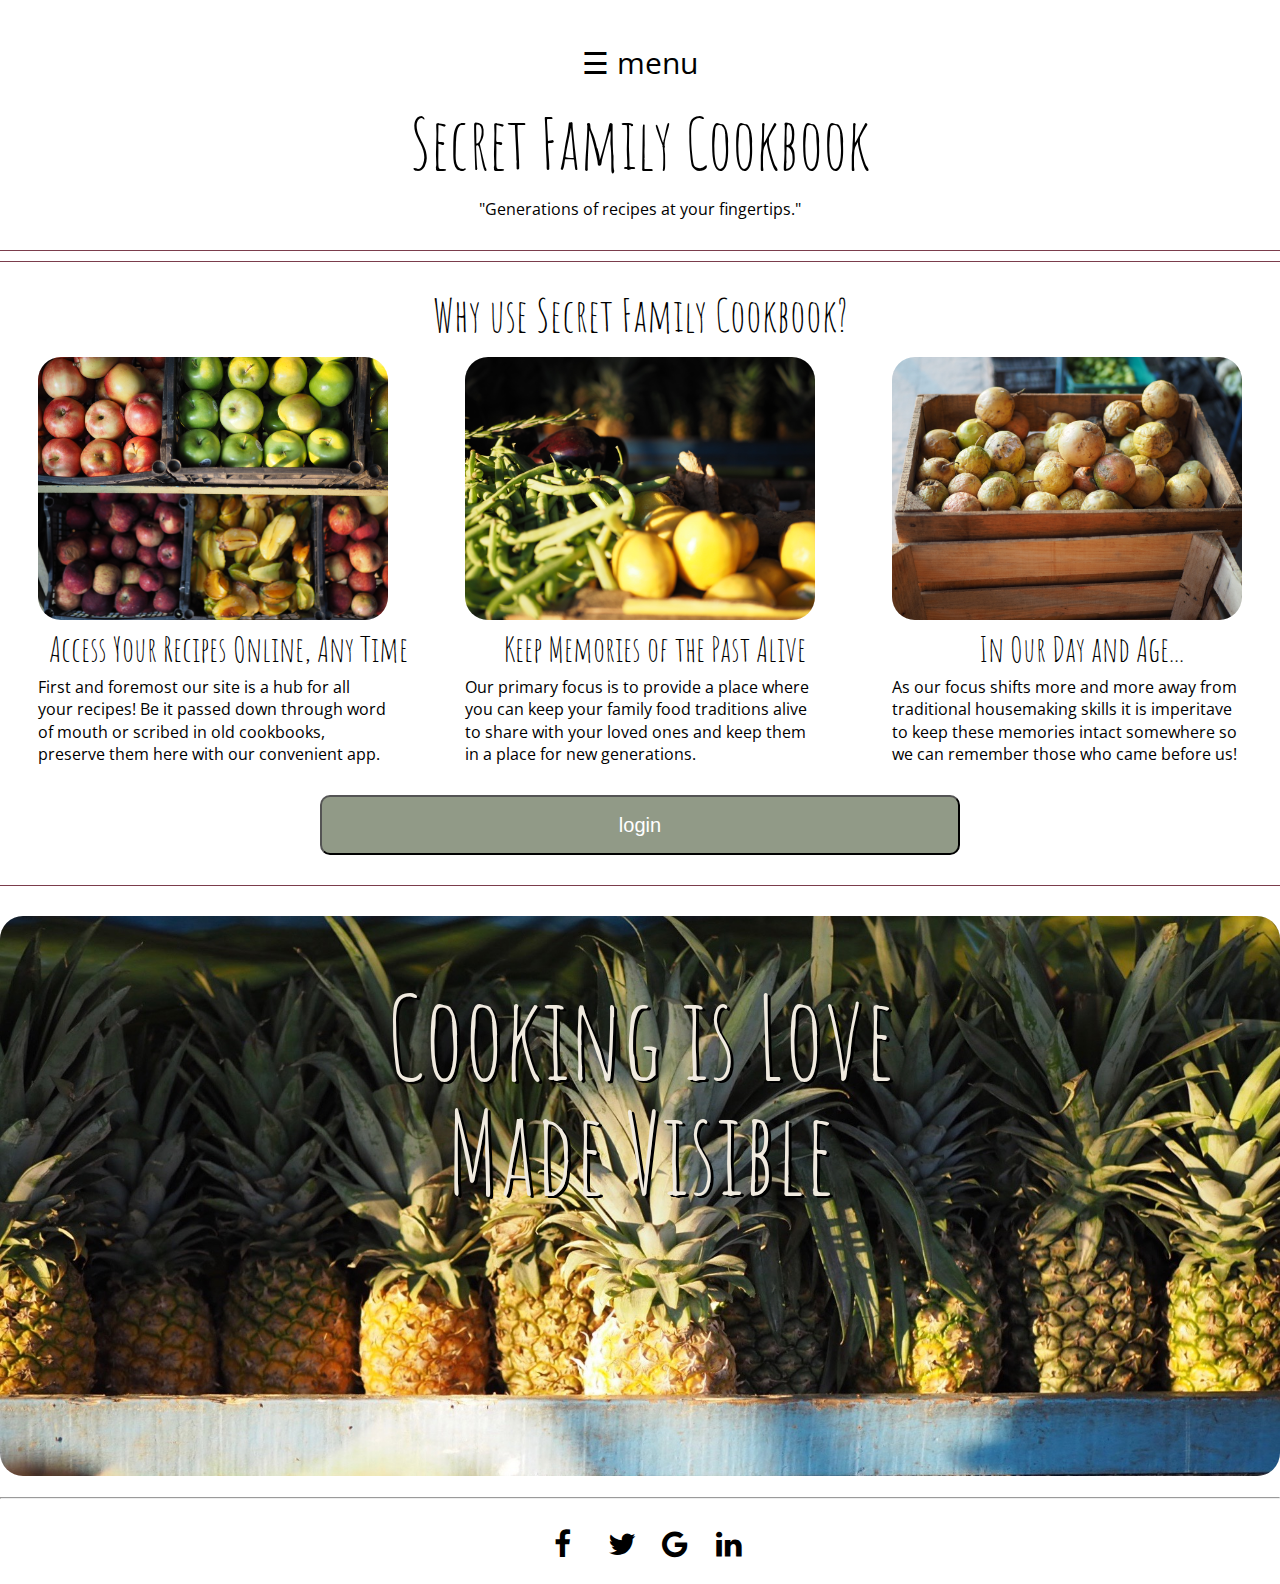
==== index.html @ 307d950d "Replaced lorem ipsum with text content, made adustments to the bottom img text, fixed some of the co" ====
<!DOCTYPE html>
<html lang="en" dir="ltr">
  <head>
    <meta charset="utf-8">
    <meta name="viewport" content="width=device-width, initial-scale=1">
    <title>Secret Family Cookbook App Marketing Page</title>
    <link href="https://fonts.googleapis.com/css?family=Amatic+SC|Open+Sans+Condensed:300&display=swap" rel="stylesheet">
    <link rel="stylesheet" href="https://cdnjs.cloudflare.com/ajax/libs/font-awesome/4.7.0/css/font-awesome.min.css">
    <link href="css/index.css" type="text/css" rel="stylesheet"/>
    <script src="js/index.js" type="text/javascript"></script>
  </head>

<body class="home">
  
  <div class="navBox">
      <div id="myNav" class="overlay">
        <a href="javascript:void(0)" class="closebtn" onclick="closeNav()">&times;</a>
          <div class="overlay-content">
            a href="about.html">About</a>
            <a href="#">Contact</a>
          </div>
      </div>
  </div>

  <span style="font-size:30px;cursor:pointer" onclick="openNav()">&#9776; menu</span>

    <!-- <nav>
      <a href="#">about us </a>
      <a href="#">contact</a>
    </nav> -->

</div>
<div class="h1Mission">


    <h1>Secret Family Cookbook</h1>
      <p>"Generations of recipes at your fingertips."</p>



</div>
<div class="midPageTxt">


      <h2>Why use Secret Family Cookbook?</h2>
</div>

<div class="artsBox">




      <article class="photoPbox">
        <img src="img/P1100345.jpg" alt="">
        <h3>Access Your Recipes Online, Any Time</h3>
          <p>First and foremost our site is a hub for all your recipes!
          Be it passed down through word of mouth or scribed in
          old cookbooks, preserve them here with our convenient app.
          </p>
      </article>




      <article class="photoPbox">
        <img src="img/P1100347.jpg" alt="">
        <h3>Keep Memories of the Past Alive</h3>
          <p>Our primary focus is to provide a place where you can keep your family food traditions alive
            to share with your loved ones and keep them in a place for new generations. 
          </p>
      </article>




      <article class="photoPbox">
        <img src="img/P1100343.jpg" alt="">
          <h3>In Our Day and Age...</h3>
            <p>As our focus shifts more and more away from traditional housemaking skills it is
            imperitave to keep these memories intact somewhere so we can remember those who came before us!</p>

      </article>
      </div>
<div class="btn-center">
<button type="button" name="button">login</button>
</div>




<article class="fullImgTxt">
  <img src="img/IMG_0808.jpg" alt="">
  <div class="imgText">

  <h2>Cooking is Love Made Visible</h2>
</div>
</article>

<hr>

<footer>
  <a href="#" class="fa fa-facebook"></a>
  <a href="#" class="fa fa-twitter"></a>
  <a href="#" class="fa fa-google"></a>
  <a href="#" class="fa fa-linkedin"></a>

</footer>


  </body>
</html>
---- css/index.css ----
.flexCenter {
  display: flex;
  justify-content: center;
}
@keyframes headcolor {
  from {
    text-shadow: inherit;
  }
  to {
    text-shadow: 2px 2px #BA906D;
  }
}
/* http://meyerweb.com/eric/tools/css/reset/
   v2.0 | 20110126
   License: none (public domain)
*/
html,
body,
div,
span,
applet,
object,
iframe,
h1,
h2,
h3,
h4,
h5,
h6,
p,
blockquote,
pre,
a,
abbr,
acronym,
address,
big,
cite,
code,
del,
dfn,
em,
img,
ins,
kbd,
q,
s,
samp,
small,
strike,
strong,
sub,
sup,
tt,
var,
b,
u,
i,
center,
dl,
dt,
dd,
ol,
ul,
li,
fieldset,
form,
label,
legend,
table,
caption,
tbody,
tfoot,
thead,
tr,
th,
td,
article,
aside,
canvas,
details,
embed,
figure,
figcaption,
footer,
header,
hgroup,
menu,
nav,
output,
ruby,
section,
summary,
time,
mark,
audio,
video {
  margin: 0;
  padding: 0;
  border: 0;
  font-size: 100%;
  font: inherit;
  vertical-align: baseline;
}
/* HTML5 display-role reset for older browsers */
article,
aside,
details,
figcaption,
figure,
footer,
header,
hgroup,
menu,
nav,
section {
  display: block;
}
body {
  line-height: 1;
}
ol,
ul {
  list-style: none;
}
blockquote,
q {
  quotes: none;
}
blockquote:before,
blockquote:after,
q:before,
q:after {
  content: '';
  content: none;
}
table {
  border-collapse: collapse;
  border-spacing: 0;
}
* {
  box-sizing: border-box;
}
html {
  font-size: 62.5%;
}
html,
body {
  font-family: 'Open Sans Condensed', sans-serif;
  color: black;
}
@media (max-width: 500px) {
  html,
  body {
    margin-right: 5px;
    margin-left: 5px;
  }
}
h1,
h2,
h3,
h4,
h5 {
  font-family: 'Amatic SC', cursive;
  color: black;
}
h1 {
  font-size: 7rem;
  padding-bottom: 2rem;
  padding-top: 3rem;
}
h2 {
  font-size: 4.5rem;
}
@media (max-width: 800px) {
  h2 {
    font-size: 4.5rem;
  }
}
h3 {
  font-size: 3.5rem;
}
p {
  font-size: 1.6rem;
  line-height: 1.4;
}
@media (max-width: 800px) {
  p {
    width: 85%;
    margin: 20px auto;
  }
}
.overlay {
  height: 0%;
  width: 100%;
  position: absolute;
  z-index: 1;
  top: 0;
  left: 0;
  background-color: #000000;
  background-color: rgba(0, 0, 0, 0.9);
  overflow-y: hidden;
  transition: 0.5s;
}
.overlay-content {
  position: relative;
  top: 25%;
  width: 100%;
  text-align: center;
  margin-top: 0;
  display: flex;
  flex-direction: row;
  justify-content: space-evenly;
}
.overlay a {
  padding: 0;
  text-decoration: none;
  font-size: 36px;
  color: #818181;
  display: flex;
  flex-direction: row;
  transition: 0.3s;
}
span {
  display: flex;
  justify-content: center;
  padding-top: 3rem;
}
.overlay a:hover,
.overlay a:focus {
  color: #f1f1f1;
}
.overlay .closebtn {
  position: absolute;
  top: 2px;
  right: 45px;
  font-size: 60px;
}
@media (max-width: 500px) {
  .overlay {
    overflow-y: auto;
  }
  .overlay a {
    font-size: 20px;
  }
  .overlay .closebtn {
    font-size: 40px;
    top: 15px;
    right: 35px;
  }
}
footer {
  display: flex;
  justify-content: center;
}
.fa {
  padding: 20px;
  font-size: 30px;
  width: 50px;
  text-align: center;
  text-decoration: none;
  margin: 5px 2px;
  color: black;
}
a {
  font-size: 2rem;
  padding-right: 2rem;
  text-decoration: none;
  color: #7B3D4C;
}
@media (max-width: 500px) {
  a {
    padding: 5px;
    margin-right: 40px;
    font-size: 3rem;
  }
}
@media (max-width: 800px) {
  a {
    margin-left: 20px;
    padding: 5px;
    font-size: 2.5rem;
  }
}
.navBox {
  display: flex;
  justify-content: center;
  padding-right: 8rem;
  margin-top: 18px;
}
@media (max-width: 500px) {
  .navBox {
    display: flex;
    justify-content: center;
  }
}
@media (max-width: 800px) {
  .navBox {
    margin-left: 100px;
  }
}
h1,
p,
.midPageTxt {
  display: flex;
  justify-content: center;
}
.h1Mission {
  border-bottom: 1.5px solid #7B3D4C;
  padding-bottom: 3rem;
  margin-bottom: 1rem;
}
.midPageTxt {
  border-top: 1.5px solid #7B3D4C;
  padding-top: 3rem;
  margin-bottom: 2rem;
}
.artsBox {
  display: flex;
  flex-direction: row;
  justify-content: space-around;
}
@media (max-width: 500px) {
  .artsBox {
    flex-direction: column;
    flex-wrap: wrap;
    align-items: center;
  }
}
@media (max-width: 800px) {
  .artsBox {
    flex-direction: column;
    flex-wrap: nowrap;
    align-items: center;
  }
}
.photoPbox {
  width: 35rem;
  height: auto;
}
@media (max-width: 800px) {
  .photoPbox {
    width: 75%;
  }
}
@media (max-width: 500px) {
  .photoPbox img {
    margin: 10px auto;
  }
}
img {
  width: 100%;
  border-radius: 23px;
}
h3 {
  width: 103%;
  margin: 10px;
  text-align: center;
}
@media (max-width: 500px) {
  h3 {
    margin-top: 8px;
    margin-bottom: 8px;
  }
}
@media (max-width: 800px) {
  h3 {
    margin-top: 20px;
    margin-bottom: 10px;
    text-align: center;
    font-size: 6rem;
  }
}
@media (max-width: 500px) {
  h3 {
    margin-top: 8px;
    margin-bottom: 8px;
  }
}
@media (max-width: 800px) {
  h3 {
    margin-top: 20px;
    margin-bottom: 10px;
    text-align: center;
    font-size: 6rem;
  }
}
.btn-center {
  display: flex;
  justify-content: center;
}
button {
  border-radius: 1rem;
  font-size: 2rem;
  width: 50%;
  background-color: #919A87;
  color: white;
  height: 6rem;
  margin-bottom: 3rem;
  margin-top: 3rem;
}
.fullImgTxt {
  position: relative;
  text-align: center;
  color: white;
  border-top: 1.5px solid #7B3D4C;
  padding-top: 3rem;
  margin-bottom: 2rem;
}
@media (max-width: 500px) {
  .fullImgTxt {
    height: 260px;
  }
}
.imgText {
  position: absolute;
  top: 35%;
  left: 50%;
  transform: translate(-50%, -50%);
}
@media (max-width: 500px) {
  .imgText {
    width: 100%;
  }
}
@media (max-width: 800px) {
  .imgText {
    height: 100px;
    width: 80%;
  }
}
.imgText h2 {
  color: #F0EADF;
  text-shadow: 2px 2px #000000;
  text-shadow: 3px 2px #000000;
  font-size: 11.5rem;
}
@media (max-width: 500px) {
  .imgText h2 {
    font-size: 4rem;
  }
}
.aboutHome {
  background-image: image("img/IMG_0808.jpg");
}
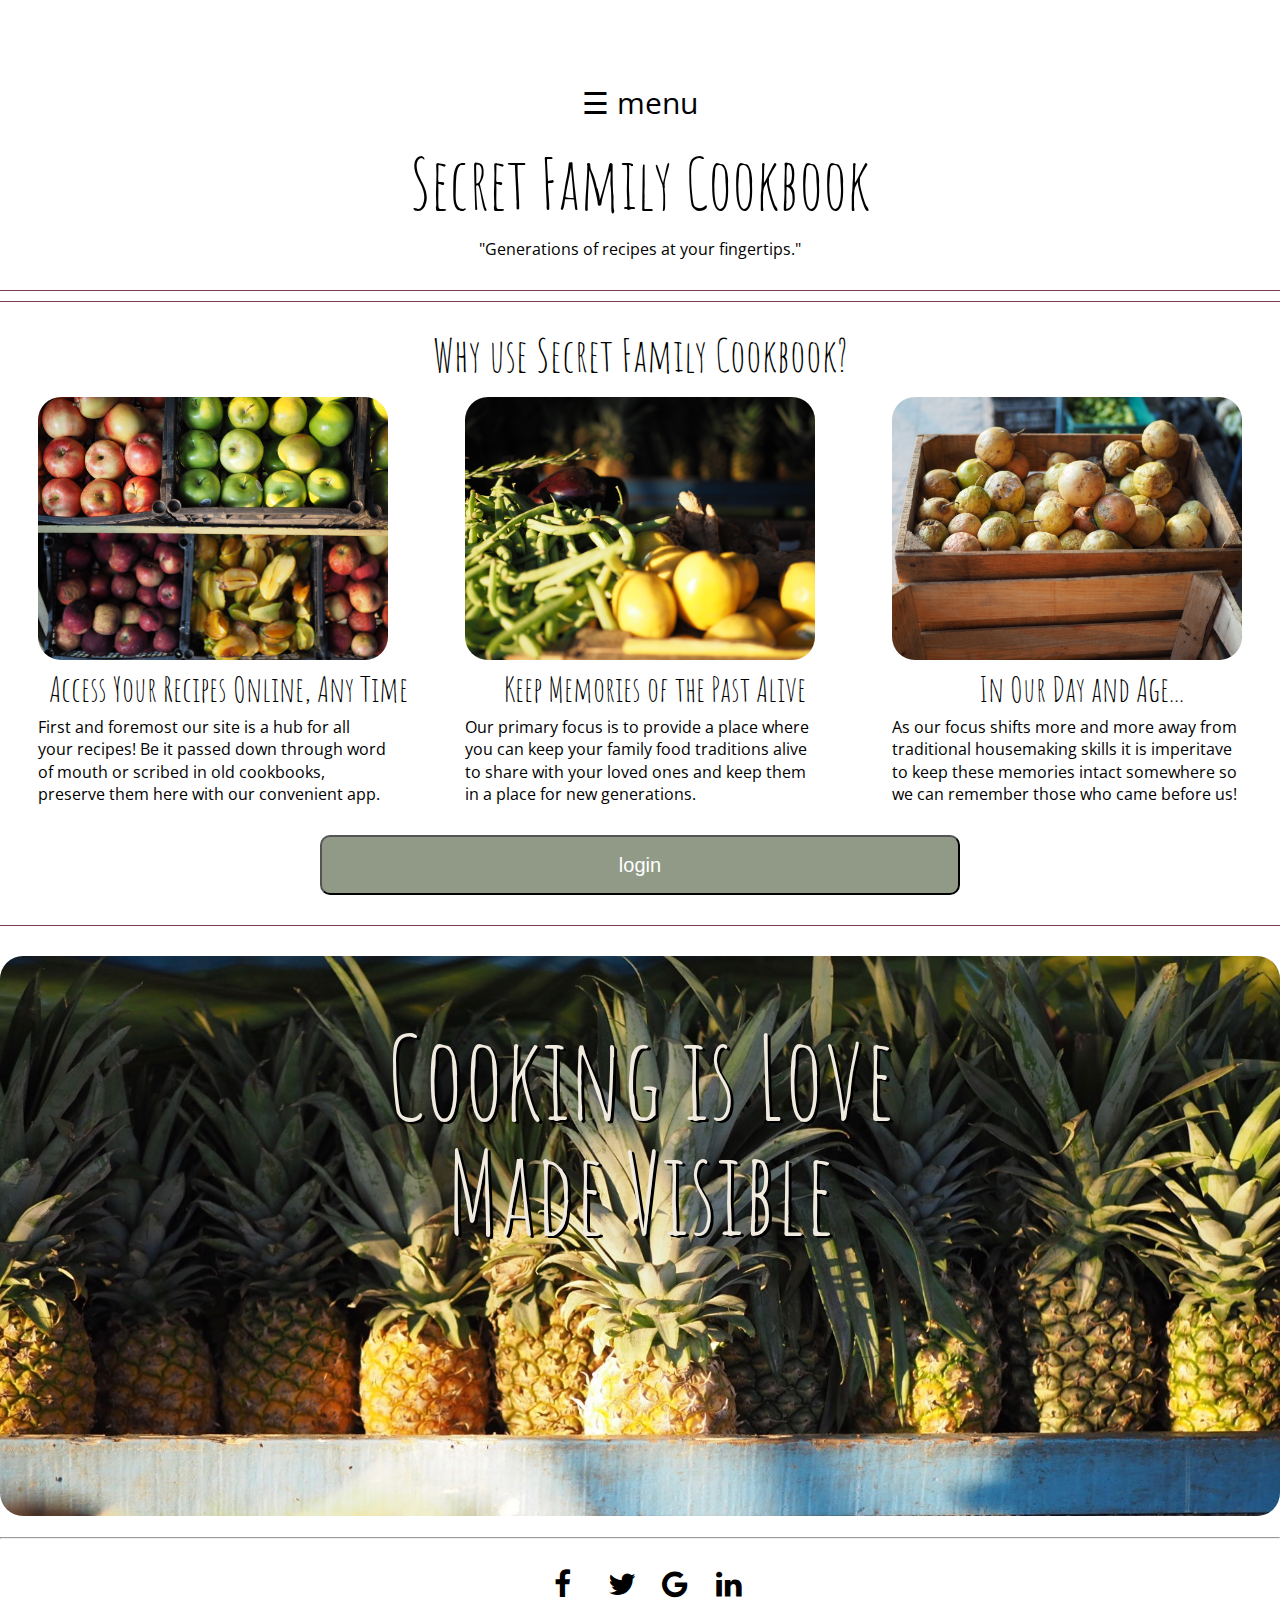
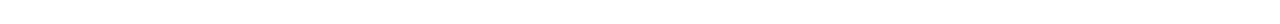
==== commit 3b4ad0d8: "Fixed the width of the collapsible navigation at desktop screen" ====
--- a/index.html
+++ b/index.html
@@ -16,13 +16,14 @@
       <div id="myNav" class="overlay">
         <a href="javascript:void(0)" class="closebtn" onclick="closeNav()">&times;</a>
           <div class="overlay-content">
-            a href="about.html">About</a>
+            <a href="index.html">Home</a>
+            <a href="about.html">About</a>
             <a href="#">Contact</a>
           </div>
       </div>
   </div>
 
-  <span style="font-size:30px;cursor:pointer" onclick="openNav()">&#9776; menu</span>
+  <span class="navbtn" style="font-size:30px;cursor:pointer" onclick="openNav()">&#9776; menu</span>
 
     <!-- <nav>
       <a href="#">about us </a>
--- a/css/index.css
+++ b/css/index.css
@@ -202,6 +202,9 @@
   overflow-y: hidden;
   transition: 0.5s;
 }
+.navbtn {
+  margin-top: 40px;
+}
 .overlay-content {
   position: relative;
   top: 25%;
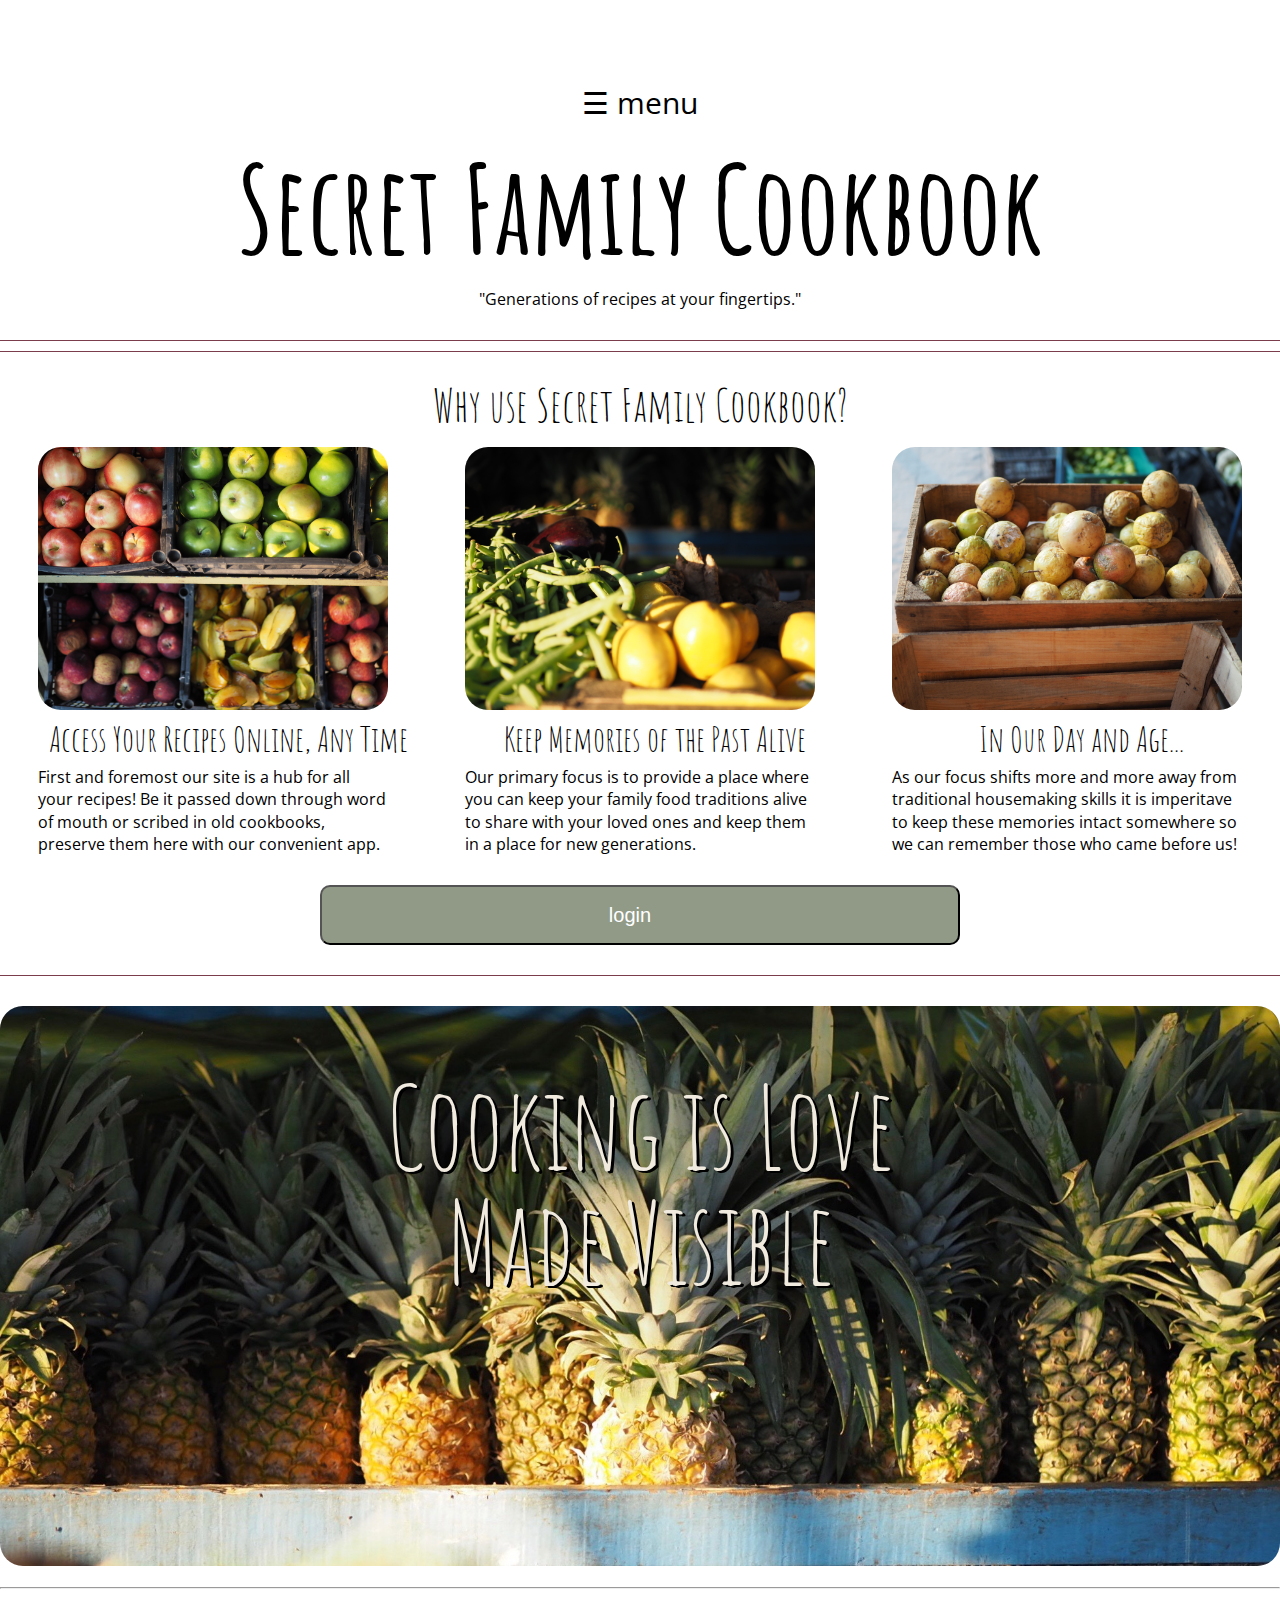
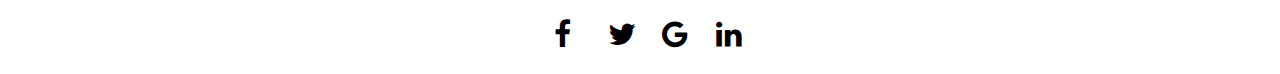
==== commit 18c440bc: "Merge branch 'andrew-bastian' of https://github.com/lambda-secretcookbook/cookbook-marketing into an" ====
--- a/index.html
+++ b/index.html
@@ -11,24 +11,18 @@
   </head>
 
 <body class="home">
-  
+
   <div class="navBox">
       <div id="myNav" class="overlay">
         <a href="javascript:void(0)" class="closebtn" onclick="closeNav()">&times;</a>
           <div class="overlay-content">
             <a href="index.html">Home</a>
             <a href="about.html">About</a>
-            <a href="#">Contact</a>
           </div>
       </div>
   </div>
 
   <span class="navbtn" style="font-size:30px;cursor:pointer" onclick="openNav()">&#9776; menu</span>
-
-    <!-- <nav>
-      <a href="#">about us </a>
-      <a href="#">contact</a>
-    </nav> -->
 
 </div>
 <div class="h1Mission">
@@ -67,7 +61,7 @@
         <img src="img/P1100347.jpg" alt="">
         <h3>Keep Memories of the Past Alive</h3>
           <p>Our primary focus is to provide a place where you can keep your family food traditions alive
-            to share with your loved ones and keep them in a place for new generations. 
+            to share with your loved ones and keep them in a place for new generations.
           </p>
       </article>
 
@@ -83,7 +77,9 @@
       </article>
       </div>
 <div class="btn-center">
-<button type="button" name="button">login</button>
+<button type="button" name="button">
+<a href="https://secret-cookbook-app.netlify.com/">login</a>
+</button>
 </div>
 
 
--- a/css/index.css
+++ b/css/index.css
@@ -165,16 +165,34 @@
   color: black;
 }
 h1 {
-  font-size: 7rem;
+  font-size: 12rem;
   padding-bottom: 2rem;
   padding-top: 3rem;
+  font-weight: bold;
+}
+@media (max-width: 500px) {
+  h1 {
+    font-size: 7rem;
+  }
+}
+@media (max-width: 800px) {
+  h1 {
+    font-size: 12rem;
+    text-align: center;
+  }
 }
 h2 {
   font-size: 4.5rem;
 }
 @media (max-width: 800px) {
   h2 {
-    font-size: 4.5rem;
+    font-size: 8rem;
+  }
+}
+@media (max-width: 500px) {
+  h2 {
+    width: 75%;
+    text-align: center;
   }
 }
 h3 {
@@ -202,9 +220,6 @@
   overflow-y: hidden;
   transition: 0.5s;
 }
-.navbtn {
-  margin-top: 40px;
-}
 .overlay-content {
   position: relative;
   top: 25%;
@@ -251,6 +266,9 @@
     top: 15px;
     right: 35px;
   }
+}
+.navbtn {
+  margin-top: 40px;
 }
 footer {
   display: flex;
@@ -299,7 +317,7 @@
 }
 @media (max-width: 800px) {
   .navBox {
-    margin-left: 100px;
+    margin-top: 6rem;
   }
 }
 h1,
@@ -372,6 +390,7 @@
     margin-bottom: 10px;
     text-align: center;
     font-size: 6rem;
+    width: 100%;
   }
 }
 @media (max-width: 500px) {
@@ -402,6 +421,11 @@
   margin-bottom: 3rem;
   margin-top: 3rem;
 }
+.btn-center a {
+  color: white;
+  text-decoration: none;
+  margin: 0px;
+}
 .fullImgTxt {
   position: relative;
   text-align: center;
@@ -440,9 +464,14 @@
 }
 @media (max-width: 500px) {
   .imgText h2 {
-    font-size: 4rem;
-  }
-}
-.aboutHome {
-  background-image: image("img/IMG_0808.jpg");
-}
+    font-size: 6rem;
+    width: 100%;
+  }
+}
+@media (max-width: 320px) {
+  .imgText h2 {
+    font-size: 3rem;
+    margin-top: 38px;
+    text-align: center;
+  }
+}
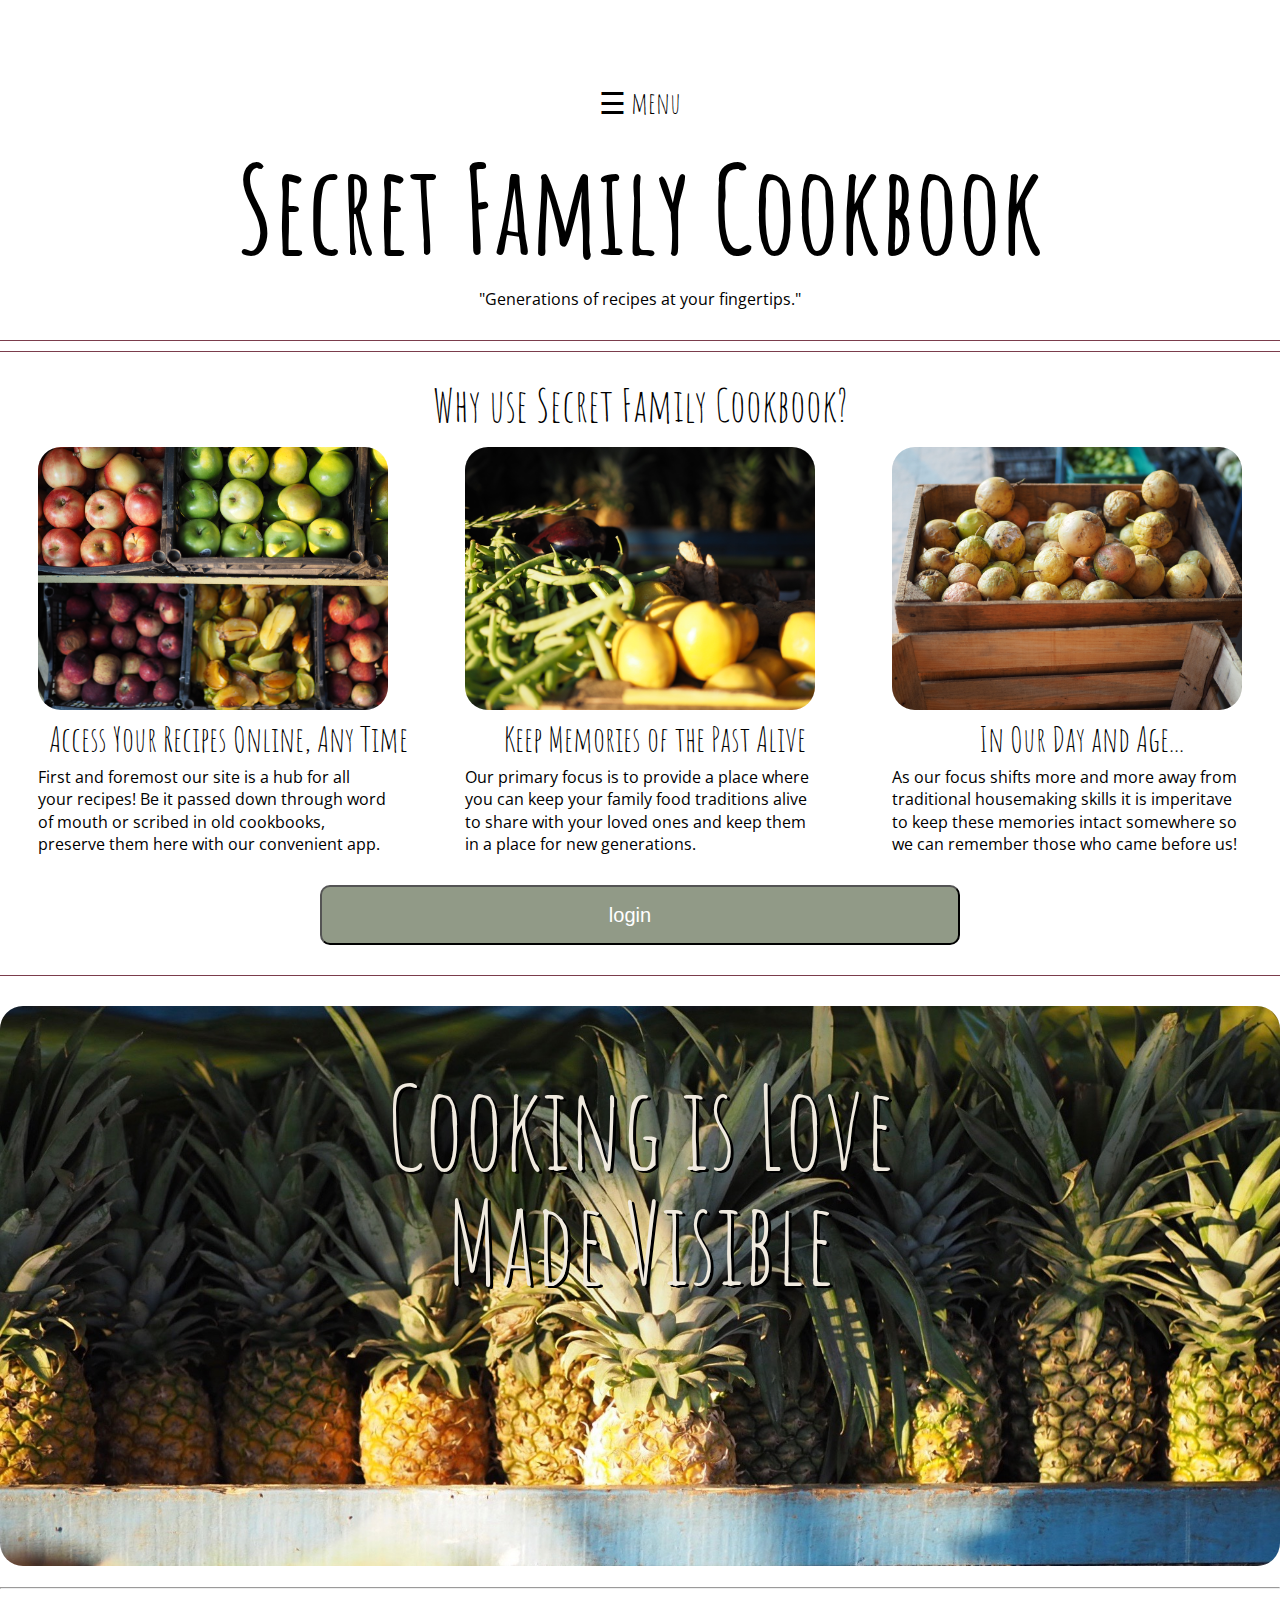
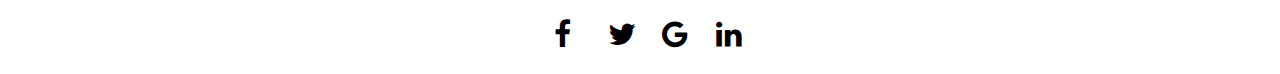
==== commit f804de1a: "Changed font on HP, made code look cleaner, README" ====
--- a/index.html
+++ b/index.html
@@ -1,108 +1,109 @@
 <!DOCTYPE html>
 <html lang="en" dir="ltr">
-  <head>
-    <meta charset="utf-8">
-    <meta name="viewport" content="width=device-width, initial-scale=1">
-    <title>Secret Family Cookbook App Marketing Page</title>
-    <link href="https://fonts.googleapis.com/css?family=Amatic+SC|Open+Sans+Condensed:300&display=swap" rel="stylesheet">
-    <link rel="stylesheet" href="https://cdnjs.cloudflare.com/ajax/libs/font-awesome/4.7.0/css/font-awesome.min.css">
-    <link href="css/index.css" type="text/css" rel="stylesheet"/>
-    <script src="js/index.js" type="text/javascript"></script>
-  </head>
+
+<head>
+  <meta charset="utf-8">
+  <meta name="viewport" content="width=device-width, initial-scale=1">
+  <title>Secret Family Cookbook App Marketing Page</title>
+  <link href="https://fonts.googleapis.com/css?family=Amatic+SC|Open+Sans+Condensed:300&display=swap" rel="stylesheet">
+  <link rel="stylesheet" href="https://cdnjs.cloudflare.com/ajax/libs/font-awesome/4.7.0/css/font-awesome.min.css">
+  <link href="css/index.css" type="text/css" rel="stylesheet" />
+  <script src="js/index.js" type="text/javascript"></script>
+</head>
 
 <body class="home">
 
   <div class="navBox">
-      <div id="myNav" class="overlay">
-        <a href="javascript:void(0)" class="closebtn" onclick="closeNav()">&times;</a>
-          <div class="overlay-content">
-            <a href="index.html">Home</a>
-            <a href="about.html">About</a>
-          </div>
+    <div id="myNav" class="overlay">
+      <a href="javascript:void(0)" class="closebtn" onclick="closeNav()">&times;</a>
+      <div class="overlay-content">
+        <a href="about.html">About</a>
       </div>
+    </div>
   </div>
 
   <span class="navbtn" style="font-size:30px;cursor:pointer" onclick="openNav()">&#9776; menu</span>
 
-</div>
-<div class="h1Mission">
+  </div>
+  <div class="h1Mission">
 
 
     <h1>Secret Family Cookbook</h1>
-      <p>"Generations of recipes at your fingertips."</p>
+    <p>"Generations of recipes at your fingertips."</p>
 
 
 
-</div>
-<div class="midPageTxt">
+  </div>
+  <div class="midPageTxt">
 
 
-      <h2>Why use Secret Family Cookbook?</h2>
-</div>
+    <h2>Why use Secret Family Cookbook?</h2>
+  </div>
 
-<div class="artsBox">
+  <div class="artsBox">
 
 
 
 
-      <article class="photoPbox">
-        <img src="img/P1100345.jpg" alt="">
-        <h3>Access Your Recipes Online, Any Time</h3>
-          <p>First and foremost our site is a hub for all your recipes!
-          Be it passed down through word of mouth or scribed in
-          old cookbooks, preserve them here with our convenient app.
-          </p>
-      </article>
+    <article class="photoPbox">
+      <img src="img/P1100345.jpg" alt="">
+      <h3>Access Your Recipes Online, Any Time</h3>
+      <p>First and foremost our site is a hub for all your recipes!
+        Be it passed down through word of mouth or scribed in
+        old cookbooks, preserve them here with our convenient app.
+      </p>
+    </article>
 
 
 
 
-      <article class="photoPbox">
-        <img src="img/P1100347.jpg" alt="">
-        <h3>Keep Memories of the Past Alive</h3>
-          <p>Our primary focus is to provide a place where you can keep your family food traditions alive
-            to share with your loved ones and keep them in a place for new generations.
-          </p>
-      </article>
+    <article class="photoPbox">
+      <img src="img/P1100347.jpg" alt="">
+      <h3>Keep Memories of the Past Alive</h3>
+      <p>Our primary focus is to provide a place where you can keep your family food traditions alive
+        to share with your loved ones and keep them in a place for new generations.
+      </p>
+    </article>
 
 
 
 
-      <article class="photoPbox">
-        <img src="img/P1100343.jpg" alt="">
-          <h3>In Our Day and Age...</h3>
-            <p>As our focus shifts more and more away from traditional housemaking skills it is
-            imperitave to keep these memories intact somewhere so we can remember those who came before us!</p>
+    <article class="photoPbox">
+      <img src="img/P1100343.jpg" alt="">
+      <h3>In Our Day and Age...</h3>
+      <p>As our focus shifts more and more away from traditional housemaking skills it is
+        imperitave to keep these memories intact somewhere so we can remember those who came before us!</p>
 
-      </article>
-      </div>
-<div class="btn-center">
-<button type="button" name="button">
-<a href="https://secret-cookbook-app.netlify.com/">login</a>
-</button>
-</div>
+    </article>
+  </div>
+  <div class="btn-center">
+    <button type="button" name="button">
+      <a href="https://secret-cookbook-app.netlify.com/">login</a>
+    </button>
+  </div>
 
 
 
 
-<article class="fullImgTxt">
-  <img src="img/IMG_0808.jpg" alt="">
-  <div class="imgText">
+  <article class="fullImgTxt">
+    <img src="img/IMG_0808.jpg" alt="">
+    <div class="imgText">
 
-  <h2>Cooking is Love Made Visible</h2>
-</div>
-</article>
+      <h2>Cooking is Love Made Visible</h2>
+    </div>
+  </article>
 
-<hr>
+  <hr>
 
-<footer>
-  <a href="#" class="fa fa-facebook"></a>
-  <a href="#" class="fa fa-twitter"></a>
-  <a href="#" class="fa fa-google"></a>
-  <a href="#" class="fa fa-linkedin"></a>
+  <footer>
+    <a href="#" class="fa fa-facebook"></a>
+    <a href="#" class="fa fa-twitter"></a>
+    <a href="#" class="fa fa-google"></a>
+    <a href="#" class="fa fa-linkedin"></a>
 
-</footer>
+  </footer>
 
 
-  </body>
+</body>
+
 </html>
--- a/css/index.css
+++ b/css/index.css
@@ -144,14 +144,14 @@
 html {
   font-size: 62.5%;
 }
-html,
-body {
+body,
+html {
   font-family: 'Open Sans Condensed', sans-serif;
   color: black;
 }
 @media (max-width: 500px) {
-  html,
-  body {
+  body,
+  html {
     margin-right: 5px;
     margin-left: 5px;
   }
@@ -160,7 +160,8 @@
 h2,
 h3,
 h4,
-h5 {
+h5,
+.navbtn {
   font-family: 'Amatic SC', cursive;
   color: black;
 }
@@ -209,7 +210,7 @@
   }
 }
 .overlay {
-  height: 0%;
+  height: 0;
   width: 100%;
   position: absolute;
   z-index: 1;
@@ -244,8 +245,8 @@
   justify-content: center;
   padding-top: 3rem;
 }
-.overlay a:hover,
-.overlay a:focus {
+.overlay a:focus,
+.overlay a:hover {
   color: #f1f1f1;
 }
 .overlay .closebtn {
@@ -320,9 +321,9 @@
     margin-top: 6rem;
   }
 }
+.midPageTxt,
 h1,
-p,
-.midPageTxt {
+p {
   display: flex;
   justify-content: center;
 }
@@ -424,7 +425,7 @@
 .btn-center a {
   color: white;
   text-decoration: none;
-  margin: 0px;
+  margin: 0;
 }
 .fullImgTxt {
   position: relative;
@@ -468,10 +469,3 @@
     width: 100%;
   }
 }
-@media (max-width: 320px) {
-  .imgText h2 {
-    font-size: 3rem;
-    margin-top: 38px;
-    text-align: center;
-  }
-}
